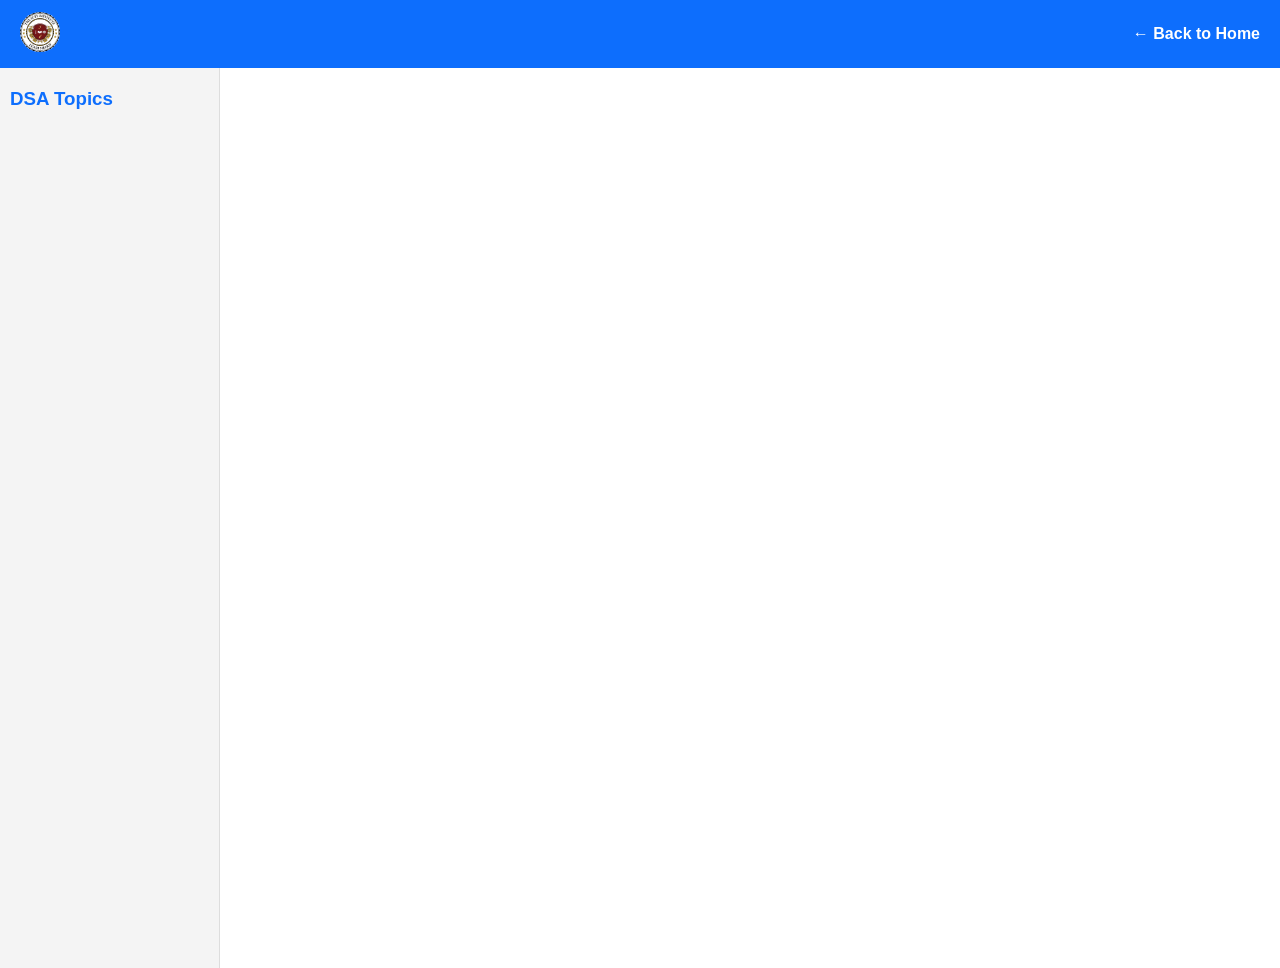
==== dsa-tutorial.html @ ed3e6079 "Add initial structure for DSA tutorial page" ====
<!DOCTYPE html>
<html lang="en">
<head>
<meta charset="UTF-8">
<meta name="viewport" content="width=device-width, initial-scale=1.0">
<title>Data Structures Tutorial - EduLearn</title>
<link rel="stylesheet" href="dld-tutorial.css">
</head>
<body>

  <nav class="navbar">
    <div class="logo"><img src="logo.jpg" alt="Logo"></div>
    <a href="index.html" class="back-link">← Back to Home</a>
  </nav>

  <div class="tutorial-container">

    <div class="sidebar">
      <h3>DSA Topics</h3>
      <ul>
        <li><a href="#" class="topic-link active"
---- dld-tutorial.css ----
* {
  margin: 0;
  padding: 0;
  box-sizing: border-box;
  font-family: Arial, sans-serif;
}

.navbar {
  display: flex;
  justify-content: space-between;
  align-items: center;
  background: #0d6efd;
  padding: 12px 20px;
}

.navbar .logo img {
  width: 40px;
  height: 40px;
  border-radius: 50%;
}

.back-link {
  color: white;
  text-decoration: none;
  font-weight: bold;
}

.tutorial-container {
  display: flex;
  min-height: 100vh;
}

.sidebar {
  width: 220px;
  background: #f4f4f4;
  padding: 20px 10px;
  border-right: 1px solid #ddd;
}

.sidebar h3 {
  margin-bottom: 15px;
  color: #0d6efd;
}

.sidebar ul {
  list-style: none;
}

.sidebar li {
  margin-bottom: 8px;
}

.topic-link {
  display: block;
  padding: 8px 10px;
  color: #333;
  text-decoration: none;
  border-radius: 5px;
  font-size: 14px;
}

.topic-link:hover {
  background: #e0e0e0;
}

.topic-link.active {
  background: #0d6efd;
  color: white;
}

.content {
  flex: 1;
  padding: 30px 20px;
}

.lesson {
  display: none;
}

.lesson.active {
  display: block;
}

.content h1 {
  color: #0d6efd;
  margin-bottom: 15px;
}

.content h2 {
  margin-top: 15px;
  margin-bottom: 8px;
}

.content p, .content li {
  line-height: 1.6;
  margin-bottom: 8px;
}

.example-box {
  background: #eef4ff;
  border-left: 4px solid #0d6efd;
  padding: 12px;
  margin-top: 15px;
  border-radius: 5px;
}
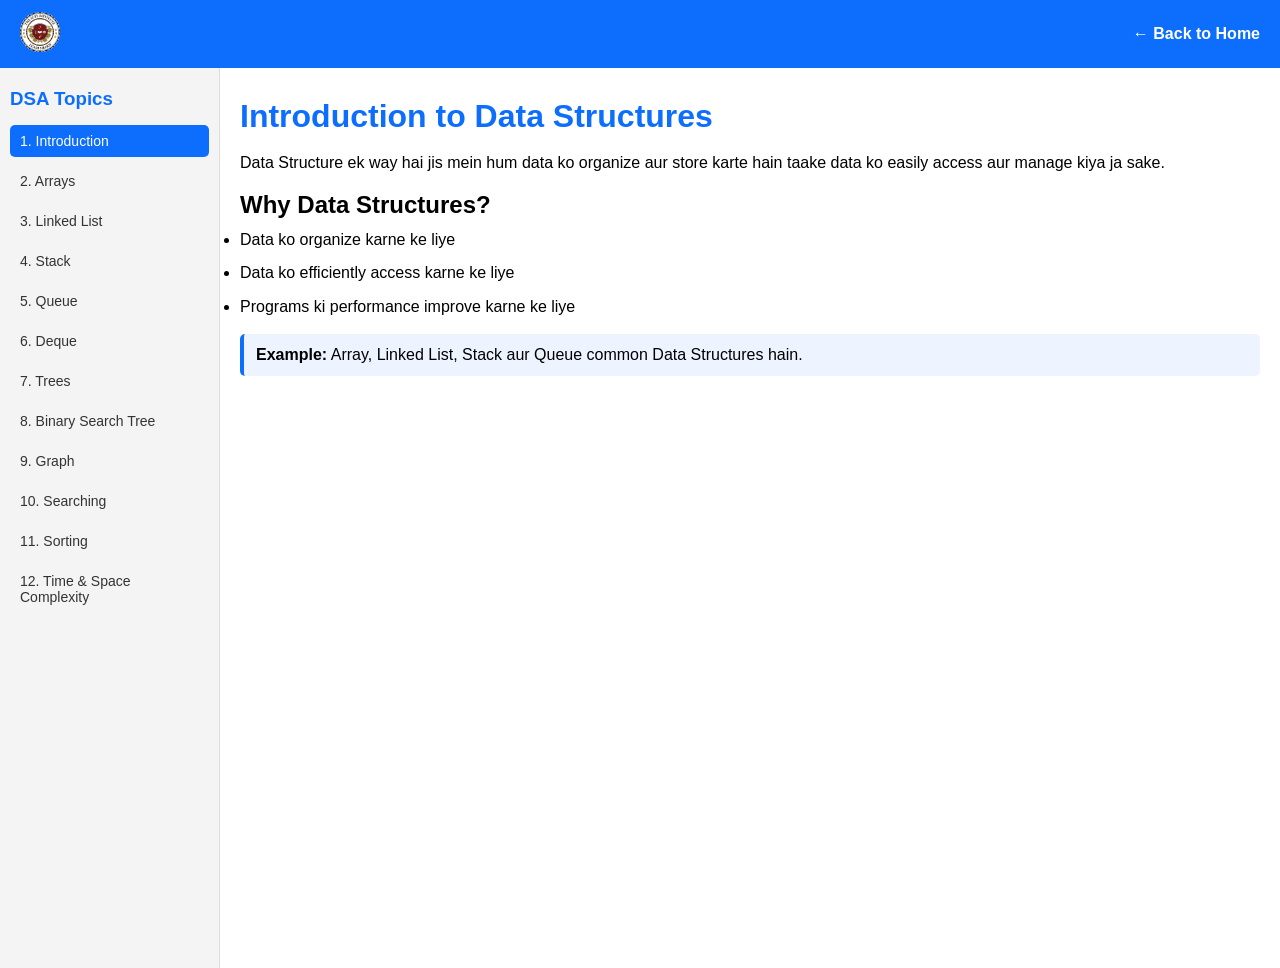
==== commit 81cb2835: "Refactor DSA tutorial layout and content" ====
--- a/dsa-tutorial.html
+++ b/dsa-tutorial.html
@@ -4,18 +4,476 @@
 <meta charset="UTF-8">
 <meta name="viewport" content="width=device-width, initial-scale=1.0">
 <title>Data Structures Tutorial - EduLearn</title>
+
 <link rel="stylesheet" href="dld-tutorial.css">
 </head>
+
 <body>
 
-  <nav class="navbar">
-    <div class="logo"><img src="logo.jpg" alt="Logo"></div>
-    <a href="index.html" class="back-link">← Back to Home</a>
-  </nav>
-
-  <div class="tutorial-container">
-
-    <div class="sidebar">
-      <h3>DSA Topics</h3>
-      <ul>
-        <li><a href="#" class="topic-link active"
+<nav class="navbar">
+
+  <div class="logo">
+    <img src="logo.jpg" alt="Logo">
+  </div>
+
+  <a href="index.html" class="back-link">
+    ← Back to Home
+  </a>
+
+</nav>
+
+
+<div class="tutorial-container">
+
+  <!-- SIDEBAR -->
+  <div class="sidebar">
+
+    <h3>DSA Topics</h3>
+
+    <ul>
+
+      <li>
+        <a href="#" class="topic-link active"
+        onclick="showLesson('intro', this)">
+        1. Introduction
+        </a>
+      </li>
+
+      <li>
+        <a href="#" class="topic-link"
+        onclick="showLesson('array', this)">
+        2. Arrays
+        </a>
+      </li>
+
+      <li>
+        <a href="#" class="topic-link"
+        onclick="showLesson('linkedlist', this)">
+        3. Linked List
+        </a>
+      </li>
+
+      <li>
+        <a href="#" class="topic-link"
+        onclick="showLesson('stack', this)">
+        4. Stack
+        </a>
+      </li>
+
+      <li>
+        <a href="#" class="topic-link"
+        onclick="showLesson('queue', this)">
+        5. Queue
+        </a>
+      </li>
+
+      <li>
+        <a href="#" class="topic-link"
+        onclick="showLesson('deque', this)">
+        6. Deque
+        </a>
+      </li>
+
+      <li>
+        <a href="#" class="topic-link"
+        onclick="showLesson('tree', this)">
+        7. Trees
+        </a>
+      </li>
+
+      <li>
+        <a href="#" class="topic-link"
+        onclick="showLesson('bst', this)">
+        8. Binary Search Tree
+        </a>
+      </li>
+
+      <li>
+        <a href="#" class="topic-link"
+        onclick="showLesson('graph', this)">
+        9. Graph
+        </a>
+      </li>
+
+      <li>
+        <a href="#" class="topic-link"
+        onclick="showLesson('searching', this)">
+        10. Searching
+        </a>
+      </li>
+
+      <li>
+        <a href="#" class="topic-link"
+        onclick="showLesson('sorting', this)">
+        11. Sorting
+        </a>
+      </li>
+
+      <li>
+        <a href="#" class="topic-link"
+        onclick="showLesson('complexity', this)">
+        12. Time & Space Complexity
+        </a>
+      </li>
+
+    </ul>
+
+  </div>
+
+
+  <!-- CONTENT -->
+  <div class="content">
+
+
+    <!-- INTRODUCTION -->
+    <div id="intro" class="lesson active">
+
+      <h1>Introduction to Data Structures</h1>
+
+      <p>
+        Data Structure ek way hai jis mein hum data ko
+        organize aur store karte hain taake data ko easily
+        access aur manage kiya ja sake.
+      </p>
+
+      <h2>Why Data Structures?</h2>
+
+      <ul>
+        <li>Data ko organize karne ke liye</li>
+        <li>Data ko efficiently access karne ke liye</li>
+        <li>Programs ki performance improve karne ke liye</li>
+      </ul>
+
+      <div class="example-box">
+        <strong>Example:</strong>
+        Array, Linked List, Stack aur Queue common
+        Data Structures hain.
+      </div>
+
+    </div>
+
+
+    <!-- ARRAY -->
+    <div id="array" class="lesson">
+
+      <h1>Arrays</h1>
+
+      <p>
+        Array ek data structure hai jo multiple values ko
+        ek hi variable mein store karta hai.
+      </p>
+
+      <h2>Example</h2>
+
+      <div class="example-box">
+        int numbers[] = {10, 20, 30, 40, 50};
+      </div>
+
+      <p>
+        Array mein har element ka ek index hota hai.
+        Pehla index usually 0 hota hai.
+      </p>
+
+    </div>
+
+
+    <!-- LINKED LIST -->
+    <div id="linkedlist" class="lesson">
+
+      <h1>Linked List</h1>
+
+      <p>
+        Linked List nodes ka collection hota hai.
+        Har node mein data aur next node ka address hota hai.
+      </p>
+
+      <h2>Types of Linked List</h2>
+
+      <ul>
+        <li>Singly Linked List</li>
+        <li>Doubly Linked List</li>
+        <li>Circular Linked List</li>
+      </ul>
+
+      <div class="example-box">
+        <strong>Example:</strong>
+        Node → Node → Node → NULL
+      </div>
+
+    </div>
+
+
+    <!-- STACK -->
+    <div id="stack" class="lesson">
+
+      <h1>Stack</h1>
+
+      <p>
+        Stack ek linear data structure hai jo
+        <strong>LIFO</strong> principle follow karta hai.
+      </p>
+
+      <p>
+        LIFO ka matlab hai:
+        <strong>Last In, First Out.</strong>
+      </p>
+
+      <h2>Stack Operations</h2>
+
+      <ul>
+        <li>Push</li>
+        <li>Pop</li>
+        <li>Peek</li>
+      </ul>
+
+      <div class="example-box">
+        <strong>Example:</strong>
+        Plates ka stack. Jo plate sab se last mein rakhi
+        jati hai, woh sab se pehle remove hoti hai.
+      </div>
+
+    </div>
+
+
+    <!-- QUEUE -->
+    <div id="queue" class="lesson">
+
+      <h1>Queue</h1>
+
+      <p>
+        Queue ek linear data structure hai jo
+        <strong>FIFO</strong> principle follow karta hai.
+      </p>
+
+      <p>
+        FIFO ka matlab hai:
+        <strong>First In, First Out.</strong>
+      </p>
+
+      <h2>Queue Operations</h2>
+
+      <ul>
+        <li>Enqueue</li>
+        <li>Dequeue</li>
+        <li>Front</li>
+      </ul>
+
+      <div class="example-box">
+        <strong>Example:</strong>
+        Bus ki line mein jo person pehle aata hai,
+        woh pehle bus mein enter karta hai.
+      </div>
+
+    </div>
+
+
+    <!-- DEQUE -->
+    <div id="deque" class="lesson">
+
+      <h1>Deque</h1>
+
+      <p>
+        Deque ka full form
+        <strong>Double Ended Queue</strong> hai.
+      </p>
+
+      <p>
+        Is mein insertion aur deletion dono ends se
+        ki ja sakti hai.
+      </p>
+
+      <h2>Operations</h2>
+
+      <ul>
+        <li>Insert from Front</li>
+        <li>Insert from Rear</li>
+        <li>Delete from Front</li>
+        <li>Delete from Rear</li>
+      </ul>
+
+    </div>
+
+
+    <!-- TREE -->
+    <div id="tree" class="lesson">
+
+      <h1>Trees</h1>
+
+      <p>
+        Tree ek non-linear data structure hai jo
+        hierarchical data ko represent karta hai.
+      </p>
+
+      <h2>Important Terms</h2>
+
+      <ul>
+        <li>Root</li>
+        <li>Parent</li>
+        <li>Child</li>
+        <li>Leaf</li>
+        <li>Subtree</li>
+      </ul>
+
+      <div class="example-box">
+        <strong>Example:</strong>
+        Family tree ek real-world example hai.
+      </div>
+
+    </div>
+
+
+    <!-- BST -->
+    <div id="bst" class="lesson">
+
+      <h1>Binary Search Tree</h1>
+
+      <p>
+        Binary Search Tree ek binary tree hota hai jisme
+        left side par smaller values aur right side par
+        larger values hoti hain.
+      </p>
+
+      <div class="example-box">
+        <strong>Rule:</strong>
+        Left &lt; Root &lt; Right
+      </div>
+
+    </div>
+
+
+    <!-- GRAPH -->
+    <div id="graph" class="lesson">
+
+      <h1>Graph</h1>
+
+      <p>
+        Graph ek non-linear data structure hai jo
+        vertices aur edges par based hota hai.
+      </p>
+
+      <h2>Types of Graph</h2>
+
+      <ul>
+        <li>Directed Graph</li>
+        <li>Undirected Graph</li>
+        <li>Weighted Graph</li>
+        <li>Unweighted Graph</li>
+      </ul>
+
+    </div>
+
+
+    <!-- SEARCHING -->
+    <div id="searching" class="lesson">
+
+      <h1>Searching</h1>
+
+      <p>
+        Searching ka matlab hai kisi particular element
+        ko data structure mein find karna.
+      </p>
+
+      <h2>Searching Techniques</h2>
+
+      <ul>
+        <li>Linear Search</li>
+        <li>Binary Search</li>
+      </ul>
+
+      <div class="example-box">
+        <strong>Example:</strong>
+        Agar array mein 50 ko find karna ho,
+        to searching algorithm use kiya ja sakta hai.
+      </div>
+
+    </div>
+
+
+    <!-- SORTING -->
+    <div id="sorting" class="lesson">
+
+      <h1>Sorting</h1>
+
+      <p>
+        Sorting ka matlab data ko kisi specific order mein
+        arrange karna hai.
+      </p>
+
+      <h2>Common Sorting Algorithms</h2>
+
+      <ul>
+        <li>Bubble Sort</li>
+        <li>Selection Sort</li>
+        <li>Insertion Sort</li>
+        <li>Merge Sort</li>
+        <li>Quick Sort</li>
+      </ul>
+
+      <div class="example-box">
+        <strong>Example:</strong>
+        50, 20, 40, 10 ko ascending order mein:
+        10, 20, 40, 50
+      </div>
+
+    </div>
+
+
+    <!-- COMPLEXITY -->
+    <div id="complexity" class="lesson">
+
+      <h1>Time & Space Complexity</h1>
+
+      <h2>Time Complexity</h2>
+
+      <p>
+        Time Complexity batati hai ke input size increase
+        hone par algorithm ko kitna time lag sakta hai.
+      </p>
+
+      <h2>Space Complexity</h2>
+
+      <p>
+        Space Complexity batati hai ke algorithm ko
+        kitni memory ki zaroorat hoti hai.
+      </p>
+
+      <div class="example-box">
+        <strong>Common Big-O:</strong>
+        O(1), O(n), O(log n), O(n²)
+      </div>
+
+    </div>
+
+
+  </div>
+
+</div>
+
+
+<script>
+
+function showLesson(id, element) {
+
+  const lessons = document.querySelectorAll(".lesson");
+
+  lessons.forEach(function(lesson) {
+    lesson.classList.remove("active");
+  });
+
+  document.getElementById(id).classList.add("active");
+
+
+  const links = document.querySelectorAll(".topic-link");
+
+  links.forEach(function(link) {
+    link.classList.remove("active");
+  });
+
+  element.classList.add("active");
+
+}
+
+</script>
+
+</body>
+</html>
